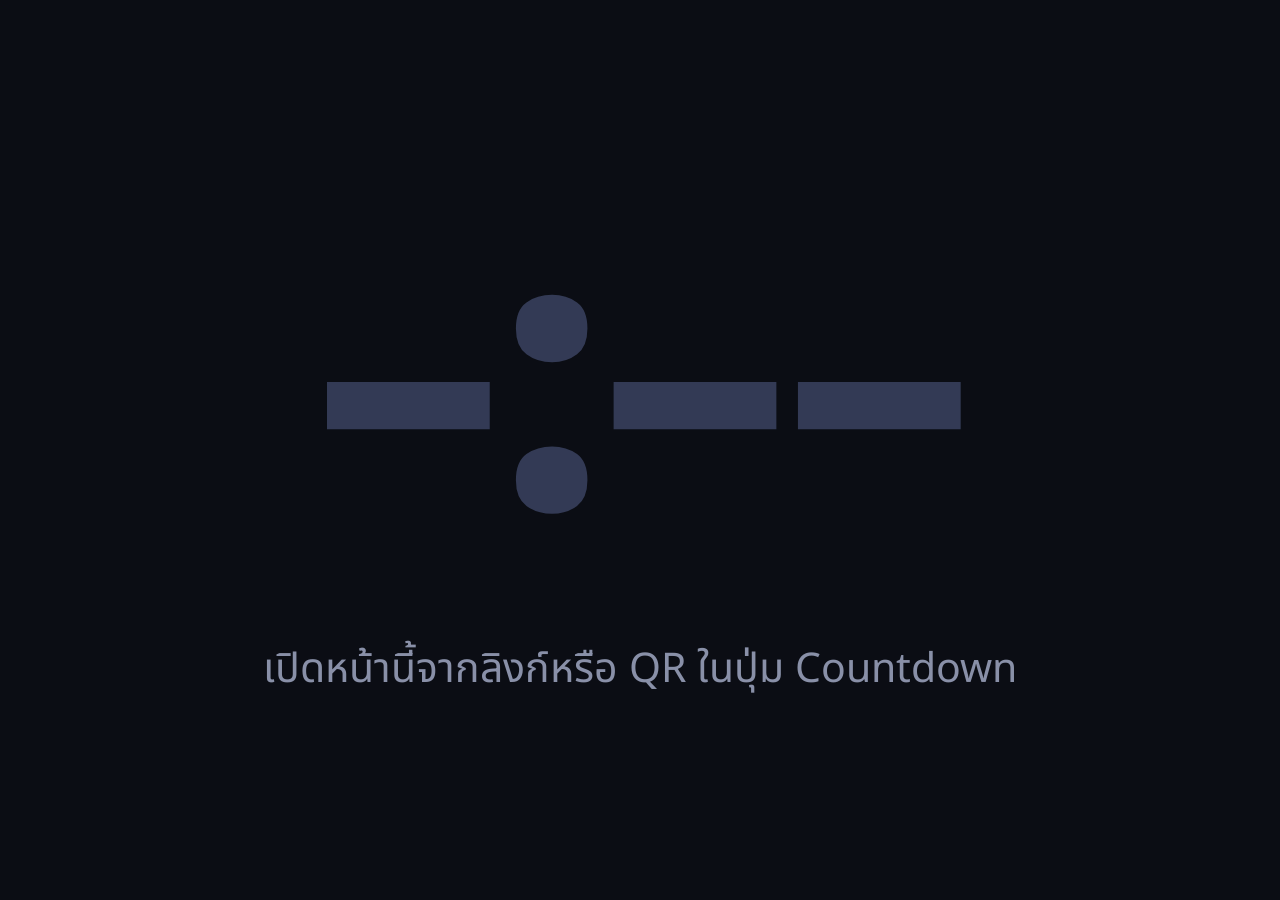
==== countdown.html @ 187782d8 "SGT Backstage: browser-based show control Preview/Live switcher for projectors with layered scenes, " ====
<!DOCTYPE html>
<html lang="th">
<head>
<meta charset="UTF-8">
<meta name="viewport" content="width=device-width, initial-scale=1">
<title>SGT Backstage — Countdown</title>
<link rel="preconnect" href="https://fonts.googleapis.com">
<link rel="preconnect" href="https://fonts.gstatic.com" crossorigin>
<link href="https://fonts.googleapis.com/css2?family=Noto+Sans+Thai:wght@400;600;700;800&display=swap" rel="stylesheet">
<style>
  :root { --ok: #34d399; --warn: #ffd166; --soon: #ff4d6d; --dim: #8990a8; --c: var(--ok); }
  html, body { height: 100%; margin: 0; background: #0b0d14; color: #eceef6; overflow: hidden; }
  body { display: flex; flex-direction: column; align-items: center; justify-content: center; gap: 2.5vh; padding: 3vh 4vw; box-sizing: border-box; text-align: center; font-family: "Noto Sans Thai", -apple-system, "Segoe UI", "Sarabun", Arial, sans-serif; }
  [hidden] { display: none !important; }
  body.warn { --c: var(--warn); }
  body.soon { --c: var(--soon); }
  body.idle { --c: #333a55; }

  #team { font-size: min(4vw, 6vh); font-weight: 800; letter-spacing: .12em; text-transform: uppercase; color: #7c6cff; }
  #time { font-size: min(30vw, 46vh); font-weight: 800; line-height: 1; font-variant-numeric: tabular-nums; letter-spacing: -.02em; color: var(--c); }
  /* the cue this team does next: the line they act on, so it is the second-biggest thing */
  #next { font-size: min(6.5vw, 11vh); font-weight: 700; line-height: 1.2; max-width: 100%; overflow-wrap: anywhere; }
  .sub { font-size: min(3.2vw, 5vh); color: var(--dim); max-width: 100%; overflow: hidden; text-overflow: ellipsis; white-space: nowrap; }
  .sub b { color: #eceef6; font-weight: 600; }
  #bar { width: 80vw; height: 1.2vh; min-height: 4px; border-radius: 99px; background: #1a1e2d; overflow: hidden; color: var(--c); }
  #fill { height: 100%; width: 0; background: currentColor; }
  body.idle #bar { visibility: hidden; }

  #back { position: fixed; left: 2.5vw; top: 2.5vh; font-size: max(14px, min(3vw, 3.5vh)); font-weight: 600; color: var(--dim); text-decoration: none; padding: .4em .9em; border-radius: 99px; background: #1a1e2d; border: 1px solid #333a55; }
  #back:hover { color: #eceef6; }

  #teams { display: flex; flex-wrap: wrap; justify-content: center; gap: 10px; }
  #teams a { font-size: min(3.5vw, 4vh); font-weight: 600; color: #eceef6; text-decoration: none; padding: .4em 1em; border-radius: 99px; background: #1a1e2d; border: 1px solid #333a55; }
</style>
</head>
<body class="idle">
<a id="back" hidden>← กลับ</a>
<div id="team" hidden></div>
<div id="time">–:––</div>
<div id="next" hidden></div>
<div id="then" class="sub" hidden></div>
<div id="now" class="sub" hidden></div>
<div id="bar"><div id="fill"></div></div>
<div id="track" class="sub"></div>
<div id="teams" hidden></div>

<script>
const $ = id => document.getElementById(id);

// #room            -> time left on the track
// #room/Spotlight  -> that team's cue countdown
const [room, teamEnc] = location.hash.slice(1).split('/');
const team = teamEnc ? decodeURIComponent(teamEnc) : null;
addEventListener('hashchange', () => location.reload());

function fmt(sec) {
  const s = Math.max(0, Math.ceil(sec));
  const h = Math.floor(s / 3600);
  const m = Math.floor(s % 3600 / 60);
  const ss = String(s % 60).padStart(2, '0');
  return h ? `${h}:${String(m).padStart(2, '0')}:${ss}` : `${m}:${ss}`;
}

function setText(id, text) {
  $(id).hidden = !text;
  $(id).textContent = text ?? '';
}

function line(id, label, text) {
  $(id).hidden = !text;
  $(id).replaceChildren(label, Object.assign(document.createElement('b'), { textContent: text ?? '' }));
}

// d: { left, total, name, teams } or null when nothing with a length is live
function show(d) {
  $('track').textContent = d ? `${d.name} · เหลือ ${fmt(d.left)}` : '';
  $('fill').style.width = d ? `${(1 - d.left / d.total) * 100}%` : '0';

  if (team) return showTeam(d, d?.teams?.[team]);

  // plain page: big number is the time left on the track
  $('track').textContent = d ? d.name : '';
  $('time').textContent = d ? fmt(d.left) : '–:––';
  tone(d ? d.left : null, 30, 10);
  const names = Object.keys(d?.teams ?? {});
  $('teams').hidden = !names.length;
  $('teams').replaceChildren(...names.map(n => Object.assign(document.createElement('a'), {
    href: `#${room}/${encodeURIComponent(n)}`,
    textContent: n,
  })));
}

// team page: big number is the time until this team's next cue
function showTeam(d, st) {
  setText('team', team);
  const nx = st?.next;
  $('time').textContent = nx ? fmt(nx.in) : '–:––';
  tone(nx ? nx.in : null, 10, 3);
  setText('next', nx ? nx.text : !d ? null : st ? 'ไม่มี cue ต่อแล้ว' : 'เพลงนี้ไม่มี cue ของทีมนี้');
  line('then', 'ถัดไป: ', st?.then && `${st.then.text} (อีก ${fmt(st.then.in)})`);
  line('now', 'ตอนนี้: ', st?.now);
}

// colour by urgency; sec === null means nothing to count
function tone(sec, warnAt, soonAt) {
  document.body.classList.toggle('idle', sec == null);
  document.body.classList.toggle('warn', sec != null && sec <= warnAt && sec > soonAt);
  document.body.classList.toggle('soon', sec != null && sec <= soonAt);
}

// the control page sends a few times a second; silence means it is closed or unreachable
let stale;
function got(d) {
  show(d);
  clearTimeout(stale);
  stale = setTimeout(() => show(null), 3000);
}

// the same room also carries messages for the remote control; only the countdown ones matter here
function onMessage(m) {
  if (m && 'd' in m) got(m.d);
}

// other devices: peer-to-peer link to the control page, retried until it is up
function connect() {
  const peer = new Peer();
  let done = false;
  const retry = () => {
    if (done) return;
    done = true;
    peer.destroy();
    setTimeout(connect, 3000);
  };
  peer.on('open', () => {
    const c = peer.connect(`sgtobs-${room}`);
    c.on('data', onMessage);
    c.on('close', retry);
    c.on('error', retry);
  });
  peer.on('error', retry);
  peer.on('disconnected', retry);
}

// team page -> back to the page that lists the track time and every team
if (team) {
  $('back').href = `#${room}`;
  $('back').hidden = false;
}

if (!room) {
  $('track').textContent = 'เปิดหน้านี้จากลิงก์หรือ QR ในปุ่ม Countdown';
} else {
  show(null);
  // same browser as the control page: works with no network
  new BroadcastChannel(`sgtobs-countdown-${room}`).onmessage = e => onMessage(e.data);
  const sc = document.createElement('script');
  sc.src = 'https://unpkg.com/peerjs@1.5.4/dist/peerjs.min.js';
  sc.onload = connect;
  document.head.append(sc);
}
</script>
</body>
</html>
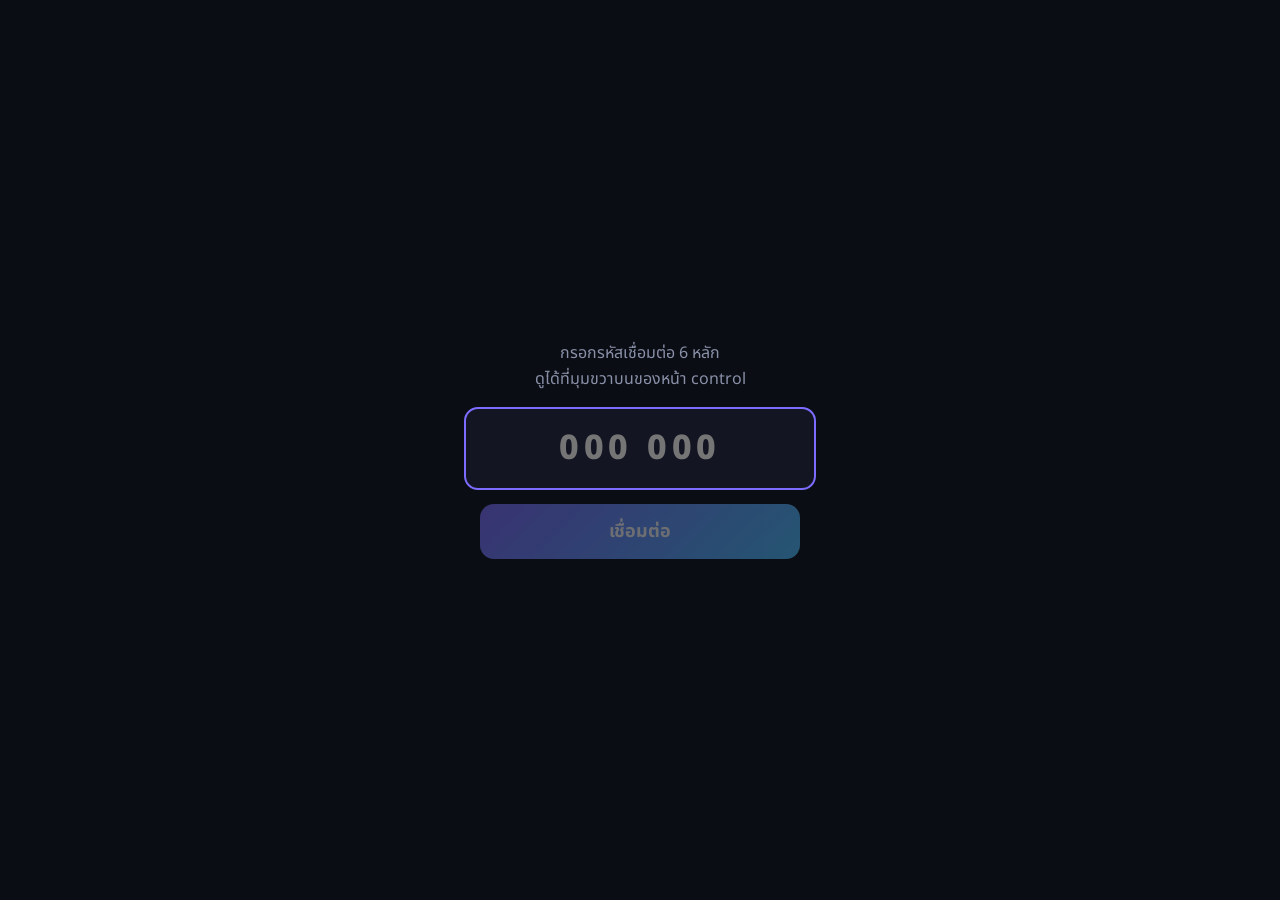
==== commit 8a400411: "Six-digit connection code, shown on the control page and typeable on remote/countdown Co-Authored-By" ====
--- a/countdown.html
+++ b/countdown.html
@@ -29,6 +29,15 @@
   #back { position: fixed; left: 2.5vw; top: 2.5vh; font-size: max(14px, min(3vw, 3.5vh)); font-weight: 600; color: var(--dim); text-decoration: none; padding: .4em .9em; border-radius: 99px; background: #1a1e2d; border: 1px solid #333a55; }
   #back:hover { color: #eceef6; }
 
+
+  /* asked for when the page was opened without a code in its address */
+  #enter { display: flex; flex-direction: column; align-items: center; gap: 14px; width: min(320px, 100%); margin: 0 auto; }
+  #enter p { margin: 0; color: #8990a8; line-height: 1.6; }
+  #code { font: inherit; width: 100%; padding: 14px; font-size: 34px; font-weight: 800; letter-spacing: .14em; text-align: center; color: #eceef6; background: #131622; border: 2px solid #333a55; border-radius: 14px; font-variant-numeric: tabular-nums; }
+  #code:focus { outline: none; border-color: #7c6cff; }
+  #enter button { font: inherit; width: 100%; padding: 14px; font-size: 18px; font-weight: 700; color: #fff; background: linear-gradient(135deg, #7c6cff, #4cc2ff); border: none; border-radius: 14px; cursor: pointer; }
+  #enter button:disabled { opacity: .4; }
+
   #teams { display: flex; flex-wrap: wrap; justify-content: center; gap: 10px; }
   #teams a { font-size: min(3.5vw, 4vh); font-weight: 600; color: #eceef6; text-decoration: none; padding: .4em 1em; border-radius: 99px; background: #1a1e2d; border: 1px solid #333a55; }
 </style>
@@ -43,6 +52,11 @@
 <div id="bar"><div id="fill"></div></div>
 <div id="track" class="sub"></div>
 <div id="teams" hidden></div>
+<form id="enter" hidden>
+  <p>กรอกรหัสเชื่อมต่อ 6 หลัก<br>ดูได้ที่มุมขวาบนของหน้า control</p>
+  <input id="code" type="text" inputmode="numeric" autocomplete="off" maxlength="7" placeholder="000 000">
+  <button id="join" disabled>เชื่อมต่อ</button>
+</form>
 
 <script>
 const $ = id => document.getElementById(id);
@@ -147,8 +161,35 @@
   $('back').hidden = false;
 }
 
+
+// Opened without a code (typed address, bookmark): ask for the six digits shown on the
+// control page, then carry on as if the link had contained them.
+function askCode() {
+  const KEY = 'sgtbs-last-code';
+  const digits = () => $('code').value.replace(/\D/g, '').slice(0, 6);
+  const paint = () => {
+    const d = digits();
+    $('code').value = d.length > 3 ? `${d.slice(0, 3)} ${d.slice(3)}` : d;
+    $('join').disabled = d.length !== 6;
+  };
+  $('enter').hidden = false;
+  $('code').value = localStorage.getItem(KEY) ?? '';
+  paint();
+  $('code').oninput = paint;
+  $('enter').onsubmit = e => {
+    e.preventDefault();
+    if (digits().length !== 6) return;
+    localStorage.setItem(KEY, digits());
+    // the page reloads itself when the address gains a code
+    location.hash = digits();
+  };
+  $('code').focus();
+}
+
 if (!room) {
-  $('track').textContent = 'เปิดหน้านี้จากลิงก์หรือ QR ในปุ่ม Countdown';
+  // nothing to count yet: the page is just the code form
+  for (const id of ['time', 'bar', 'track']) $(id).hidden = true;
+  askCode();
 } else {
   show(null);
   // same browser as the control page: works with no network
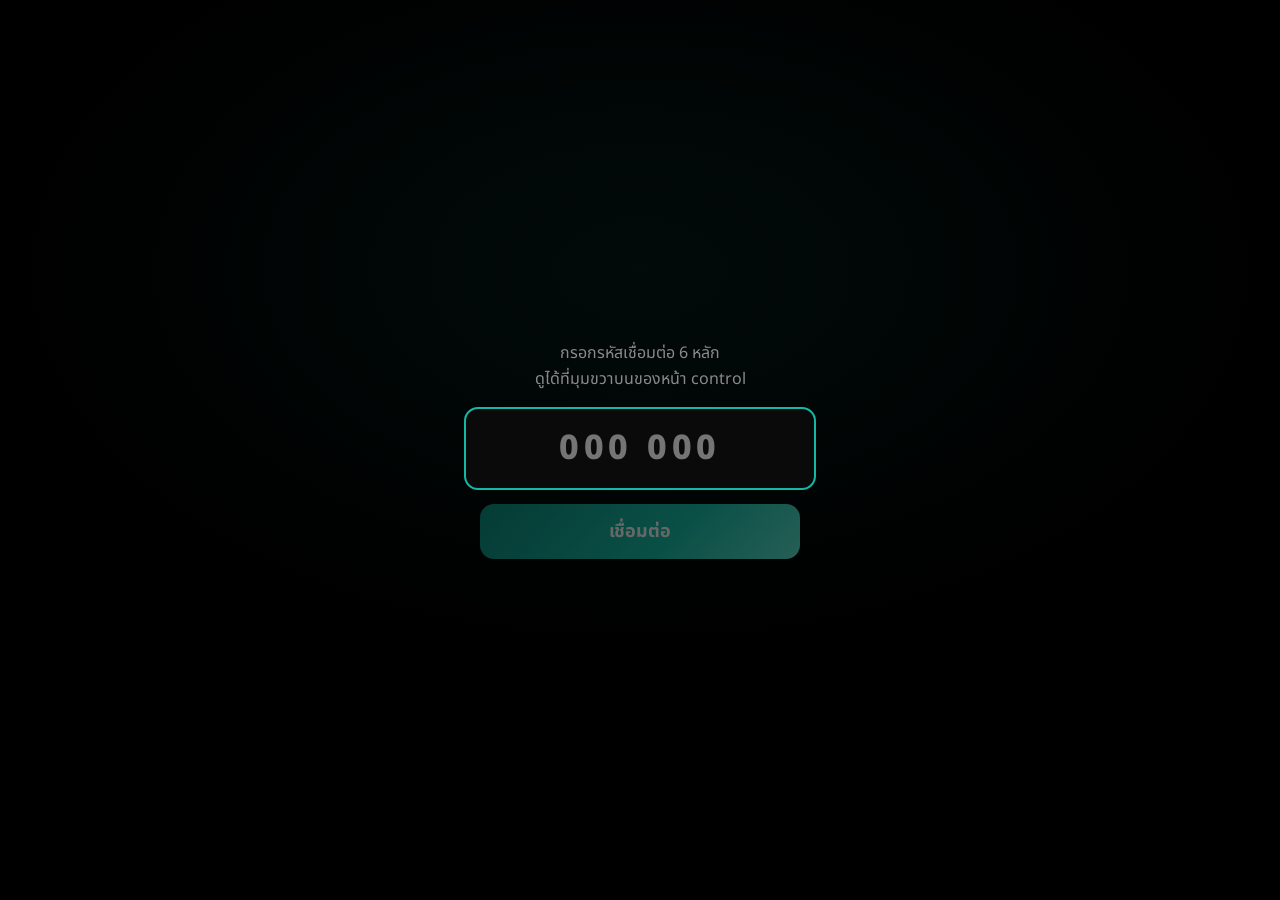
==== commit b0d2c903: "Black theme with teal accents, rounded glassy cards; add a light theme switch Co-Authored-By: Claude" ====
--- a/countdown.html
+++ b/countdown.html
@@ -3,43 +3,46 @@
 <head>
 <meta charset="UTF-8">
 <meta name="viewport" content="width=device-width, initial-scale=1">
+<link rel="icon" href="icon.svg" type="image/svg+xml">
+<link rel="apple-touch-icon" href="icon-180.png">
 <title>SGT Backstage — Countdown</title>
 <link rel="preconnect" href="https://fonts.googleapis.com">
 <link rel="preconnect" href="https://fonts.gstatic.com" crossorigin>
 <link href="https://fonts.googleapis.com/css2?family=Noto+Sans+Thai:wght@400;600;700;800&display=swap" rel="stylesheet">
 <style>
-  :root { --ok: #34d399; --warn: #ffd166; --soon: #ff4d6d; --dim: #8990a8; --c: var(--ok); }
-  html, body { height: 100%; margin: 0; background: #0b0d14; color: #eceef6; overflow: hidden; }
+  :root { --ok: #4ade80; --warn: #ffd166; --soon: #ff4d6d; --dim: #8a8a8a; --c: var(--ok); }
+  html, body { height: 100%; margin: 0; background: #000000; color: #ededed; overflow: hidden; }
   body { display: flex; flex-direction: column; align-items: center; justify-content: center; gap: 2.5vh; padding: 3vh 4vw; box-sizing: border-box; text-align: center; font-family: "Noto Sans Thai", -apple-system, "Segoe UI", "Sarabun", Arial, sans-serif; }
   [hidden] { display: none !important; }
+  body { background: radial-gradient(70% 60% at 50% 30%, rgba(20,184,166,.06), transparent 70%), #000000; }
   body.warn { --c: var(--warn); }
   body.soon { --c: var(--soon); }
-  body.idle { --c: #333a55; }
-
-  #team { font-size: min(4vw, 6vh); font-weight: 800; letter-spacing: .12em; text-transform: uppercase; color: #7c6cff; }
+  body.idle { --c: #262626; }
+
+  #team { font-size: min(4vw, 6vh); font-weight: 800; letter-spacing: .12em; text-transform: uppercase; color: #14b8a6; }
   #time { font-size: min(30vw, 46vh); font-weight: 800; line-height: 1; font-variant-numeric: tabular-nums; letter-spacing: -.02em; color: var(--c); }
   /* the cue this team does next: the line they act on, so it is the second-biggest thing */
   #next { font-size: min(6.5vw, 11vh); font-weight: 700; line-height: 1.2; max-width: 100%; overflow-wrap: anywhere; }
   .sub { font-size: min(3.2vw, 5vh); color: var(--dim); max-width: 100%; overflow: hidden; text-overflow: ellipsis; white-space: nowrap; }
-  .sub b { color: #eceef6; font-weight: 600; }
-  #bar { width: 80vw; height: 1.2vh; min-height: 4px; border-radius: 99px; background: #1a1e2d; overflow: hidden; color: var(--c); }
+  .sub b { color: #ededed; font-weight: 600; }
+  #bar { width: 80vw; height: 1.2vh; min-height: 4px; border-radius: 99px; background: #111111; overflow: hidden; color: var(--c); }
   #fill { height: 100%; width: 0; background: currentColor; }
   body.idle #bar { visibility: hidden; }
 
-  #back { position: fixed; left: 2.5vw; top: 2.5vh; font-size: max(14px, min(3vw, 3.5vh)); font-weight: 600; color: var(--dim); text-decoration: none; padding: .4em .9em; border-radius: 99px; background: #1a1e2d; border: 1px solid #333a55; }
-  #back:hover { color: #eceef6; }
+  #back { position: fixed; left: 2.5vw; top: 2.5vh; font-size: max(14px, min(3vw, 3.5vh)); font-weight: 600; color: var(--dim); text-decoration: none; padding: .4em .9em; border-radius: 99px; background: #111111; border: 1px solid #262626; }
+  #back:hover { color: #ededed; }
 
 
   /* asked for when the page was opened without a code in its address */
   #enter { display: flex; flex-direction: column; align-items: center; gap: 14px; width: min(320px, 100%); margin: 0 auto; }
-  #enter p { margin: 0; color: #8990a8; line-height: 1.6; }
-  #code { font: inherit; width: 100%; padding: 14px; font-size: 34px; font-weight: 800; letter-spacing: .14em; text-align: center; color: #eceef6; background: #131622; border: 2px solid #333a55; border-radius: 14px; font-variant-numeric: tabular-nums; }
-  #code:focus { outline: none; border-color: #7c6cff; }
-  #enter button { font: inherit; width: 100%; padding: 14px; font-size: 18px; font-weight: 700; color: #fff; background: linear-gradient(135deg, #7c6cff, #4cc2ff); border: none; border-radius: 14px; cursor: pointer; }
+  #enter p { margin: 0; color: #8a8a8a; line-height: 1.6; }
+  #code { font: inherit; width: 100%; padding: 14px; font-size: 34px; font-weight: 800; letter-spacing: .14em; text-align: center; color: #ededed; background: #0a0a0a; border: 2px solid #262626; border-radius: 14px; font-variant-numeric: tabular-nums; }
+  #code:focus { outline: none; border-color: #14b8a6; }
+  #enter button { font: inherit; width: 100%; padding: 14px; font-size: 18px; font-weight: 700; color: #fff; background: linear-gradient(135deg, #0b8f80, #19c2ab 60%, #5eead4); border: none; border-radius: 14px; cursor: pointer; }
   #enter button:disabled { opacity: .4; }
 
   #teams { display: flex; flex-wrap: wrap; justify-content: center; gap: 10px; }
-  #teams a { font-size: min(3.5vw, 4vh); font-weight: 600; color: #eceef6; text-decoration: none; padding: .4em 1em; border-radius: 99px; background: #1a1e2d; border: 1px solid #333a55; }
+  #teams a { font-size: min(3.5vw, 4vh); font-weight: 600; color: #ededed; text-decoration: none; padding: .4em 1em; border-radius: 99px; background: #111111; border: 1px solid #262626; }
 </style>
 </head>
 <body class="idle">
